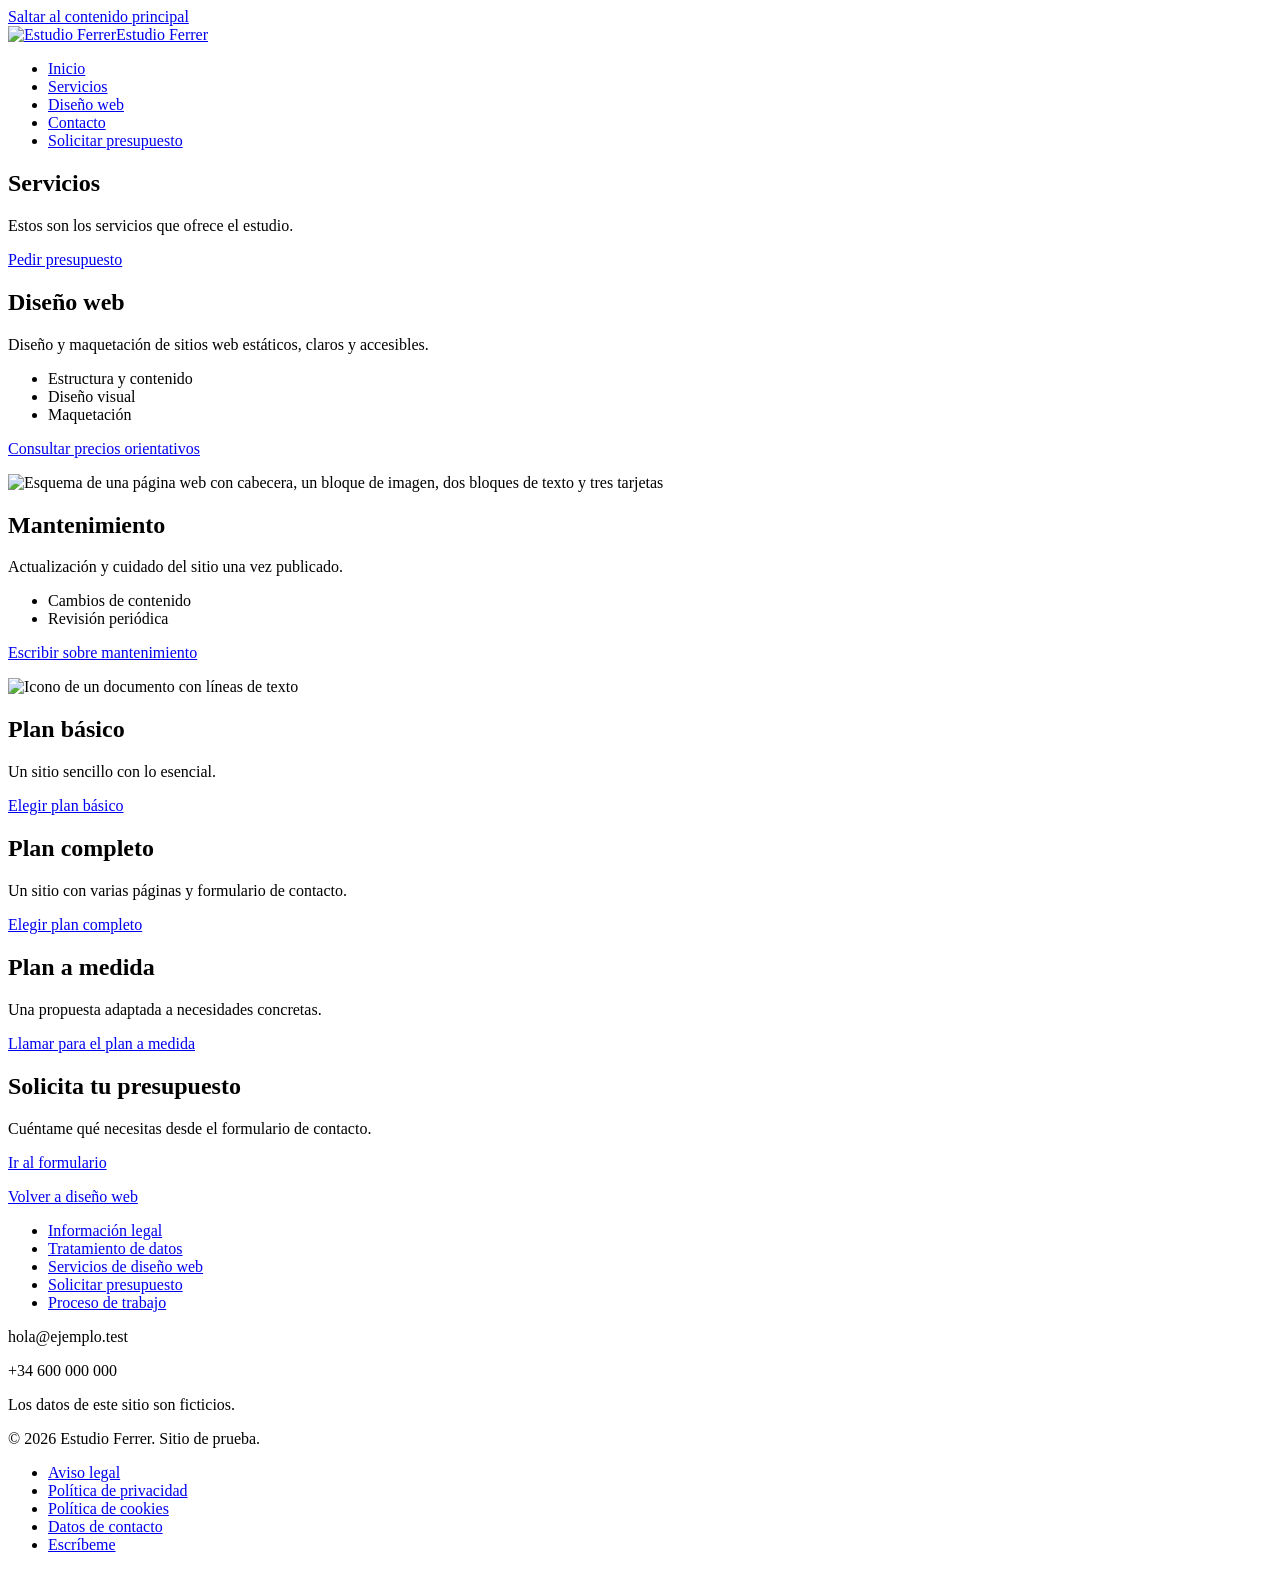
==== index.html @ 9582a0b9 "Add files via upload" ====
<!DOCTYPE html>
<html lang="es">
<head>
<meta charset="utf-8">
<meta name="viewport" content="width=device-width, initial-scale=1">
<title>Servicios | Estudio Ferrer</title>
<link rel="stylesheet" href="../css/styles.css">
</head>
<body>
<div class="skip-link-container"><a class="skip-link" href="#main">Saltar al contenido principal</a></div>
<header class="page-header">
<a href="../"><img src="../assets/logo-estudio.svg" alt="Estudio Ferrer" width="48" height="48">Estudio Ferrer</a>
<nav aria-label="Navegación principal"><ul class="navigation-list"><li><a class="navigation-link" href="../">Inicio</a></li><li><a class="navigation-link" href="./" aria-current="page">Servicios</a></li><li><a class="navigation-link" href="../servicios/#diseno-web">Diseño web</a></li><li><a class="navigation-link" href="../contacto/">Contacto</a></li><li><a class="button-primary" href="../contacto/#formulario-contacto">Solicitar presupuesto</a></li></ul></nav>
</header>
<main id="main">
<section id="servicios-intro">
<div class="content-layout"><div class="text-content"><h1>Servicios</h1><p>Estos son los servicios que ofrece el estudio.</p><p><a href="#solicitar-presupuesto">Pedir presupuesto</a></p></div></div>
</section>
<section id="diseno-web">
<div class="section-layout"><div class="text-content"><h2>Diseño web</h2><p>Diseño y maquetación de sitios web estáticos, claros y accesibles.</p><ul><li>Estructura y contenido</li><li>Diseño visual</li><li>Maquetación</li></ul><!-- [PENDING: servicios.diseno-web.enlace-precios] --><p><a href="#pending-servicios.diseno-web.enlace-precios">Consultar precios orientativos</a></p></div><div><img src="../assets/img-diseno.png" alt="Esquema de una página web con cabecera, un bloque de imagen, dos bloques de texto y tres tarjetas" width="800" height="600"></div></div>
</section>
<section id="mantenimiento">
<div class="content-layout"><div class="text-content"><h2>Mantenimiento</h2><p>Actualización y cuidado del sitio una vez publicado.</p><ul><li>Cambios de contenido</li><li>Revisión periódica</li></ul><p><a href="mailto:hola@ejemplo.test">Escribir sobre mantenimiento</a></p></div></div>
</section>
<section id="planes">
<div class="card-grid"><div class="grid-item"><img src="../assets/icono-plan-basico.svg" alt="Icono de un documento con líneas de texto" width="48" height="48"><div class="text-content"><h2 class="heading-visual-3">Plan básico</h2><p>Un sitio sencillo con lo esencial.</p><div class="action-group"><a class="button-secondary" href="../contacto/#formulario-contacto">Elegir plan básico</a></div></div></div><div class="grid-item"><div class="text-content"><h2 class="heading-visual-3">Plan completo</h2><p>Un sitio con varias páginas y formulario de contacto.</p><div class="action-group"><a class="button-secondary" href="../contacto/#formulario-contacto">Elegir plan completo</a></div></div></div><div class="grid-item"><div class="text-content"><h2 class="heading-visual-3">Plan a medida</h2><p>Una propuesta adaptada a necesidades concretas.</p><p><a href="tel:+34600000000">Llamar para el plan a medida</a></p></div></div></div>
</section>
<section id="solicitar-presupuesto">
<div class="content-layout"><div class="text-content"><h2>Solicita tu presupuesto</h2><p>Cuéntame qué necesitas desde el formulario de contacto.</p><div class="action-group"><a class="button-primary" href="../contacto/#formulario-contacto">Ir al formulario</a></div><p><a href="#diseno-web">Volver a diseño web</a></p></div></div>
</section>
</main>
<footer class="page-footer">
<div>
<ul><li><a href="../legal/aviso-legal/">Información legal</a></li><li><a href="../legal/privacidad/#tratamiento-datos">Tratamiento de datos</a></li><li><a href="../servicios/#diseno-web">Servicios de diseño web</a></li><li><a href="../contacto/#formulario-contacto">Solicitar presupuesto</a></li><li><a href="../#propuesta">Proceso de trabajo</a></li></ul>
<p>hola@ejemplo.test</p>
<p>+34 600 000 000</p>
<p>Los datos de este sitio son ficticios.</p>
<p>© 2026 Estudio Ferrer. Sitio de prueba.</p>
</div>
<nav aria-label="Navegación del pie"><ul class="navigation-list"><li><a class="navigation-link" href="../legal/aviso-legal/">Aviso legal</a></li><li><a class="navigation-link" href="../legal/privacidad/">Política de privacidad</a></li><li><a class="navigation-link" href="../legal/privacidad/#cookies">Política de cookies</a></li><li><a class="navigation-link" href="../contacto/#datos-contacto">Datos de contacto</a></li><li><a class="navigation-link" href="mailto:hola@ejemplo.test">Escríbeme</a></li></ul></nav>
</footer>
</body>
</html>
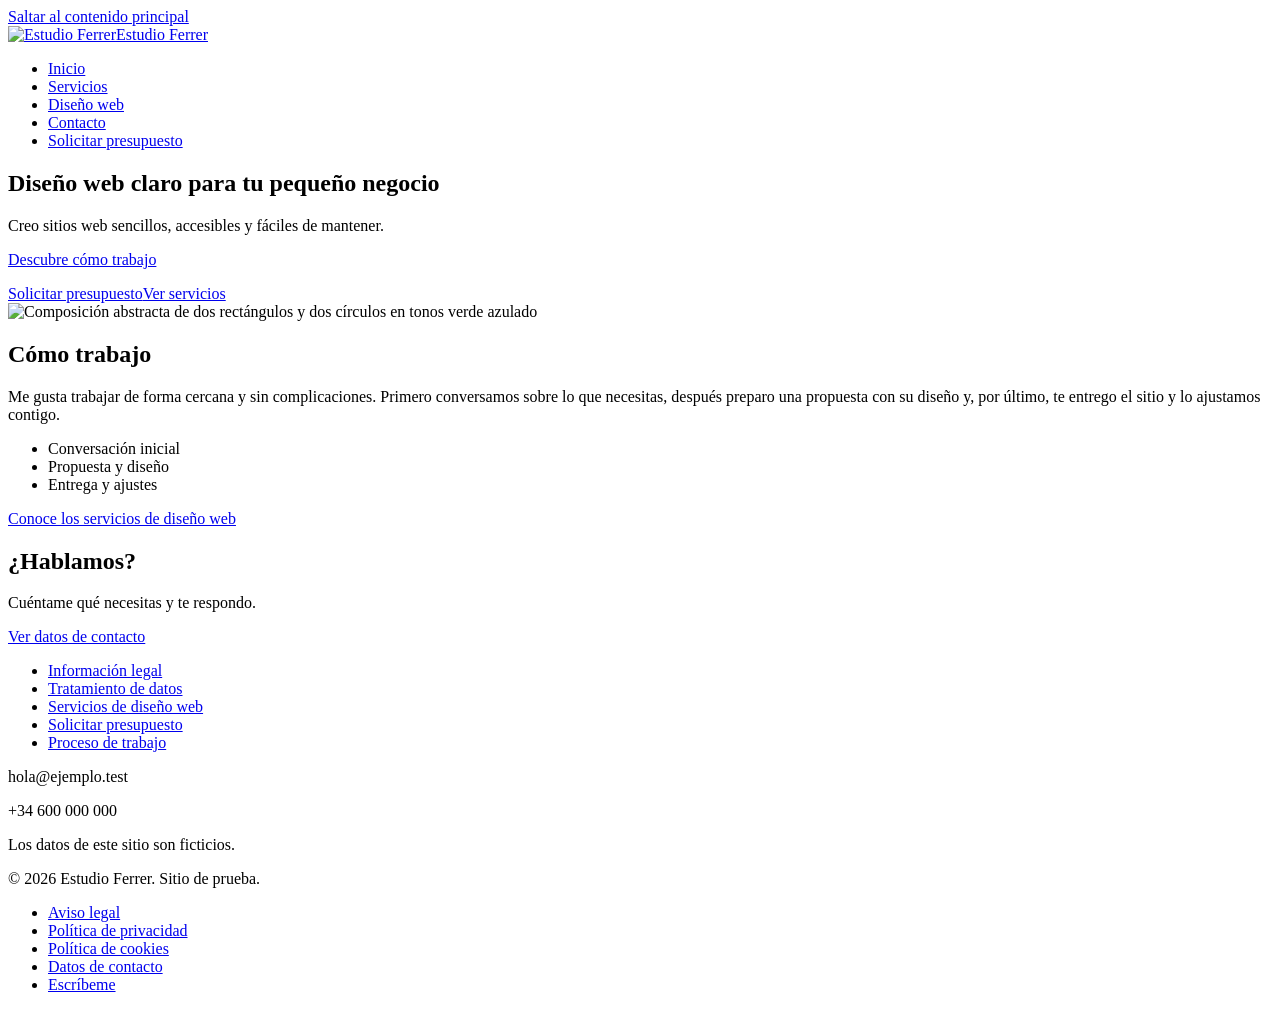
==== commit 7991dcf3: "Add files via upload" ====
--- a/index.html
+++ b/index.html
@@ -3,41 +3,36 @@
 <head>
 <meta charset="utf-8">
 <meta name="viewport" content="width=device-width, initial-scale=1">
-<title>Servicios | Estudio Ferrer</title>
-<link rel="stylesheet" href="../css/styles.css">
+<title>Inicio | Estudio Ferrer</title>
+<link rel="stylesheet" href="css/styles.css">
 </head>
 <body>
 <div class="skip-link-container"><a class="skip-link" href="#main">Saltar al contenido principal</a></div>
 <header class="page-header">
-<a href="../"><img src="../assets/logo-estudio.svg" alt="Estudio Ferrer" width="48" height="48">Estudio Ferrer</a>
-<nav aria-label="Navegación principal"><ul class="navigation-list"><li><a class="navigation-link" href="../">Inicio</a></li><li><a class="navigation-link" href="./" aria-current="page">Servicios</a></li><li><a class="navigation-link" href="../servicios/#diseno-web">Diseño web</a></li><li><a class="navigation-link" href="../contacto/">Contacto</a></li><li><a class="button-primary" href="../contacto/#formulario-contacto">Solicitar presupuesto</a></li></ul></nav>
+<a href="./"><img src="assets/logo-estudio.svg" alt="Estudio Ferrer" width="48" height="48">Estudio Ferrer</a>
+<nav aria-label="Navegación principal"><ul class="navigation-list"><li><a class="navigation-link" href="./" aria-current="page">Inicio</a></li><li><a class="navigation-link" href="servicios/">Servicios</a></li><li><a class="navigation-link" href="servicios/#diseno-web">Diseño web</a></li><li><a class="navigation-link" href="contacto/">Contacto</a></li><li><a class="button-primary" href="contacto/#formulario-contacto">Solicitar presupuesto</a></li></ul></nav>
 </header>
 <main id="main">
-<section id="servicios-intro">
-<div class="content-layout"><div class="text-content"><h1>Servicios</h1><p>Estos son los servicios que ofrece el estudio.</p><p><a href="#solicitar-presupuesto">Pedir presupuesto</a></p></div></div>
+<section id="hero-inicio">
+<div class="hero"><div class="text-content"><h1>Diseño web claro para tu pequeño negocio</h1><p>Creo sitios web sencillos, accesibles y fáciles de mantener.</p><p><a href="#propuesta">Descubre cómo trabajo</a></p><div class="action-group"><a class="button-primary" href="contacto/#formulario-contacto">Solicitar presupuesto</a><a class="button-secondary" href="servicios/">Ver servicios</a></div></div><div><img src="assets/hero-inicio.png" alt="Composición abstracta de dos rectángulos y dos círculos en tonos verde azulado" width="1200" height="800"></div></div>
 </section>
-<section id="diseno-web">
-<div class="section-layout"><div class="text-content"><h2>Diseño web</h2><p>Diseño y maquetación de sitios web estáticos, claros y accesibles.</p><ul><li>Estructura y contenido</li><li>Diseño visual</li><li>Maquetación</li></ul><!-- [PENDING: servicios.diseno-web.enlace-precios] --><p><a href="#pending-servicios.diseno-web.enlace-precios">Consultar precios orientativos</a></p></div><div><img src="../assets/img-diseno.png" alt="Esquema de una página web con cabecera, un bloque de imagen, dos bloques de texto y tres tarjetas" width="800" height="600"></div></div>
+<section id="propuesta">
+<div class="section-layout"><div class="text-content"><h2>Cómo trabajo</h2><p>Me gusta trabajar de forma cercana y sin complicaciones. Primero conversamos sobre lo que necesitas, después preparo una propuesta con su diseño y, por último, te entrego el sitio y lo ajustamos contigo.</p><ul><li>Conversación inicial</li><li>Propuesta y diseño</li><li>Entrega y ajustes</li></ul><p><a href="servicios/#diseno-web">Conoce los servicios de diseño web</a></p></div><!-- [PENDING: inicio.propuesta.imagen] -->
+<div data-pending="inicio.propuesta.imagen"></div></div>
 </section>
-<section id="mantenimiento">
-<div class="content-layout"><div class="text-content"><h2>Mantenimiento</h2><p>Actualización y cuidado del sitio una vez publicado.</p><ul><li>Cambios de contenido</li><li>Revisión periódica</li></ul><p><a href="mailto:hola@ejemplo.test">Escribir sobre mantenimiento</a></p></div></div>
-</section>
-<section id="planes">
-<div class="card-grid"><div class="grid-item"><img src="../assets/icono-plan-basico.svg" alt="Icono de un documento con líneas de texto" width="48" height="48"><div class="text-content"><h2 class="heading-visual-3">Plan básico</h2><p>Un sitio sencillo con lo esencial.</p><div class="action-group"><a class="button-secondary" href="../contacto/#formulario-contacto">Elegir plan básico</a></div></div></div><div class="grid-item"><div class="text-content"><h2 class="heading-visual-3">Plan completo</h2><p>Un sitio con varias páginas y formulario de contacto.</p><div class="action-group"><a class="button-secondary" href="../contacto/#formulario-contacto">Elegir plan completo</a></div></div></div><div class="grid-item"><div class="text-content"><h2 class="heading-visual-3">Plan a medida</h2><p>Una propuesta adaptada a necesidades concretas.</p><p><a href="tel:+34600000000">Llamar para el plan a medida</a></p></div></div></div>
-</section>
-<section id="solicitar-presupuesto">
-<div class="content-layout"><div class="text-content"><h2>Solicita tu presupuesto</h2><p>Cuéntame qué necesitas desde el formulario de contacto.</p><div class="action-group"><a class="button-primary" href="../contacto/#formulario-contacto">Ir al formulario</a></div><p><a href="#diseno-web">Volver a diseño web</a></p></div></div>
+<section id="cierre-inicio">
+<div class="content-layout"><div class="text-content"><h2>¿Hablamos?</h2><p>Cuéntame qué necesitas y te respondo.</p><div class="action-group"><a class="button-primary" href="contacto/#datos-contacto">Ver datos de contacto</a></div></div></div>
 </section>
 </main>
 <footer class="page-footer">
 <div>
-<ul><li><a href="../legal/aviso-legal/">Información legal</a></li><li><a href="../legal/privacidad/#tratamiento-datos">Tratamiento de datos</a></li><li><a href="../servicios/#diseno-web">Servicios de diseño web</a></li><li><a href="../contacto/#formulario-contacto">Solicitar presupuesto</a></li><li><a href="../#propuesta">Proceso de trabajo</a></li></ul>
+<ul><li><a href="legal/aviso-legal/">Información legal</a></li><li><a href="legal/privacidad/#tratamiento-datos">Tratamiento de datos</a></li><li><a href="servicios/#diseno-web">Servicios de diseño web</a></li><li><a href="contacto/#formulario-contacto">Solicitar presupuesto</a></li><li><a href="./#propuesta">Proceso de trabajo</a></li></ul>
 <p>hola@ejemplo.test</p>
 <p>+34 600 000 000</p>
 <p>Los datos de este sitio son ficticios.</p>
 <p>© 2026 Estudio Ferrer. Sitio de prueba.</p>
 </div>
-<nav aria-label="Navegación del pie"><ul class="navigation-list"><li><a class="navigation-link" href="../legal/aviso-legal/">Aviso legal</a></li><li><a class="navigation-link" href="../legal/privacidad/">Política de privacidad</a></li><li><a class="navigation-link" href="../legal/privacidad/#cookies">Política de cookies</a></li><li><a class="navigation-link" href="../contacto/#datos-contacto">Datos de contacto</a></li><li><a class="navigation-link" href="mailto:hola@ejemplo.test">Escríbeme</a></li></ul></nav>
+<nav aria-label="Navegación del pie"><ul class="navigation-list"><li><a class="navigation-link" href="legal/aviso-legal/">Aviso legal</a></li><li><a class="navigation-link" href="legal/privacidad/">Política de privacidad</a></li><li><a class="navigation-link" href="legal/privacidad/#cookies">Política de cookies</a></li><li><a class="navigation-link" href="contacto/#datos-contacto">Datos de contacto</a></li><li><a class="navigation-link" href="mailto:hola@ejemplo.test">Escríbeme</a></li></ul></nav>
 </footer>
 </body>
 </html>
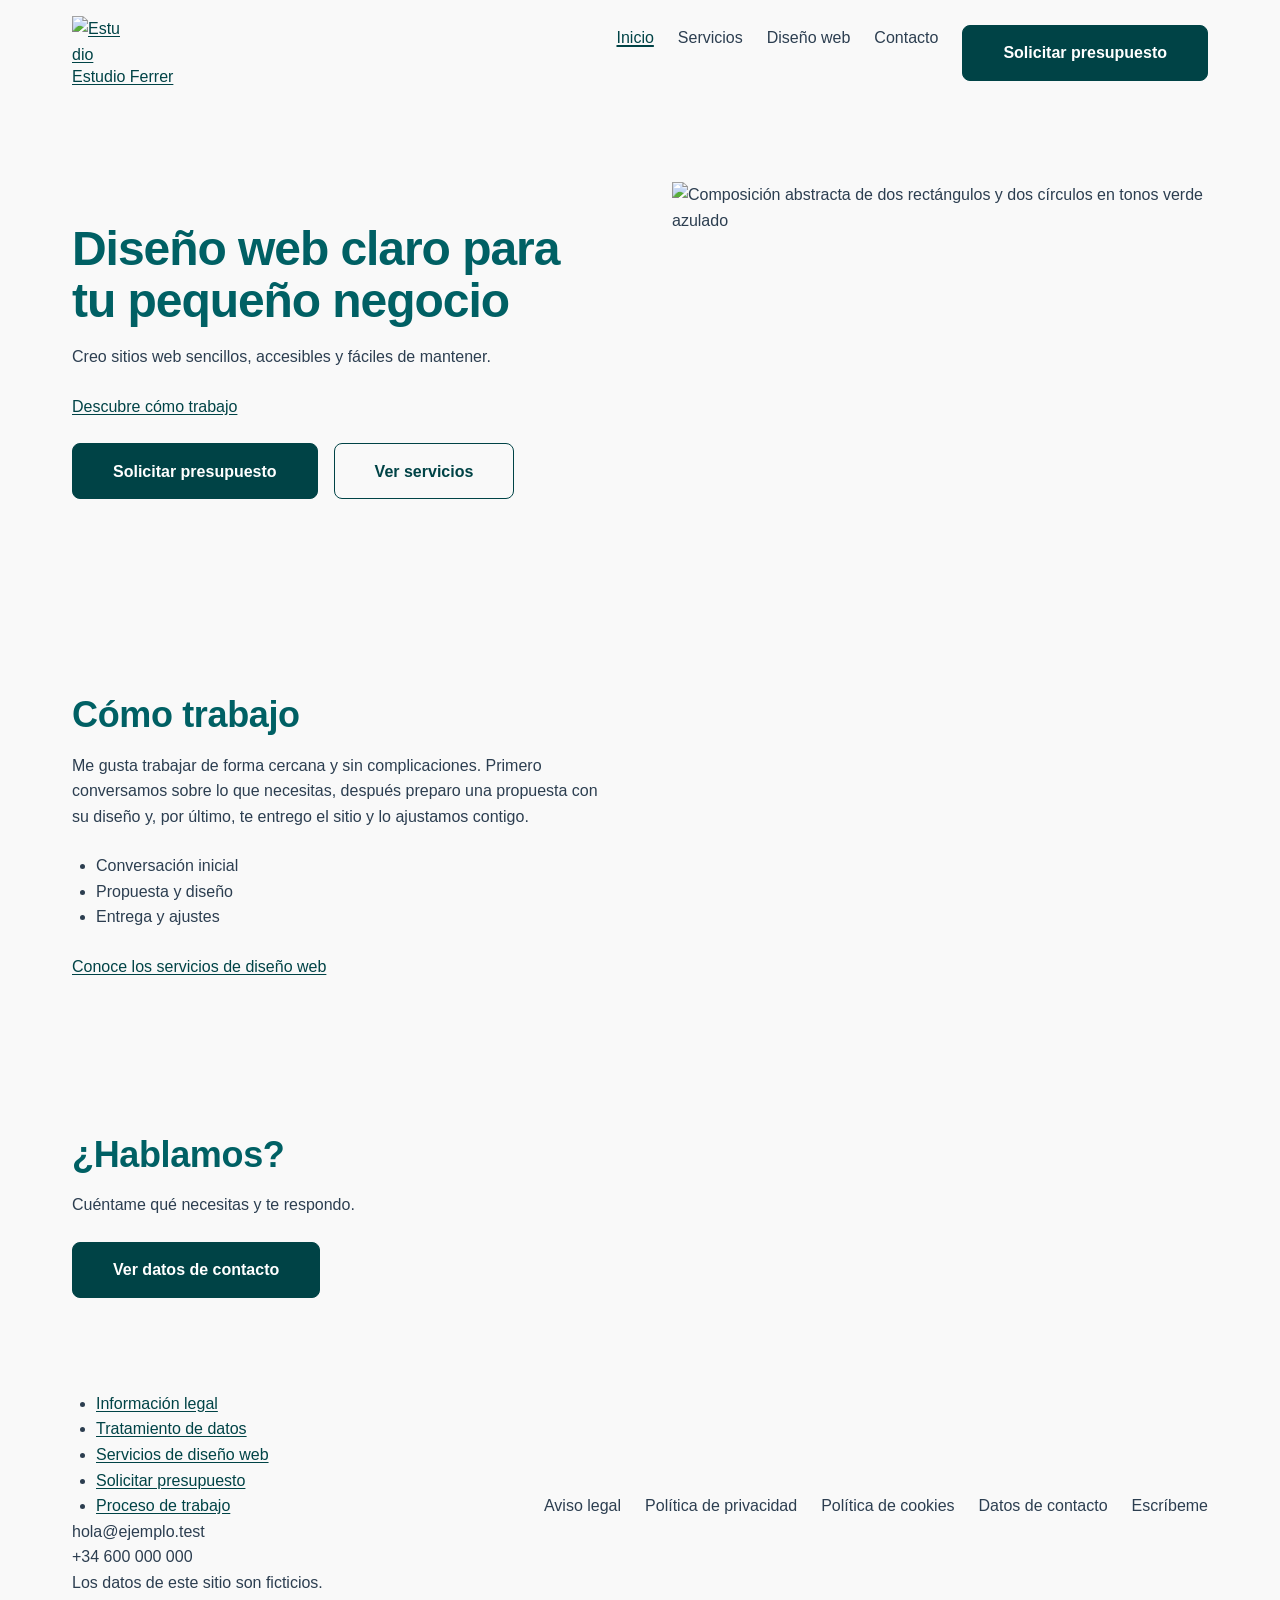
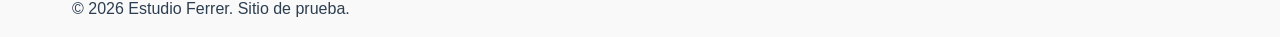
==== commit 4568ee4b: "Fix stylesheet link in index.html" ====
--- a/index.html
+++ b/index.html
@@ -4,7 +4,7 @@
 <meta charset="utf-8">
 <meta name="viewport" content="width=device-width, initial-scale=1">
 <title>Inicio | Estudio Ferrer</title>
-<link rel="stylesheet" href="css/styles.css">
+<link rel="stylesheet" href="styles.css">
 </head>
 <body>
 <div class="skip-link-container"><a class="skip-link" href="#main">Saltar al contenido principal</a></div>
--- a/styles.css
+++ b/styles.css
@@ -0,0 +1,117 @@
+@layer mandatory-overrides, tokens, base, elements, layout, components;
+
+@layer tokens {
+:root {
+--breakpoint-md: 768px;
+--color-bg-page: #F9F9F9; --color-heading-primary: #006064; --color-text: #2C3E50; --color-text-secondary: #666666;
+--color-text-on-primary: #FFFFFF; --color-interactive-primary: #004346; --color-interactive-hover: #003234;
+--color-interactive-active: #002224; --color-success: #2E7D32; --color-error: #D32F2F; --color-surface: #FFFFFF;
+--color-surface-muted: #F2F4F5; --color-border-subtle: rgba(0,0,0,0.08); --color-border-control: #8A8A8A; --color-focus-ring: #006064;
+--border-width-base: 1px;
+--font-family-base: Inter, sans-serif;
+--weight-bold: 700; --weight-semibold: 600; --weight-medium: 500; --weight-regular: 400;
+--font-size-h1: clamp(2.25rem, 5vw, 3rem); --font-size-h2: clamp(1.75rem, 3.5vw, 2.25rem); --font-size-h3: clamp(1.35rem, 2.5vw, 1.5rem);
+--font-size-sm: 0.875rem; --font-size-body: 1rem; --font-size-lg: 1.125rem;
+--line-height-display: 1.1; --line-height-headings: 1.2; --line-height-body: 1.6; --line-height-small: 1.4; --line-height-control: 1.2; --line-height-navigation: 1.5;
+--letter-spacing-display: -0.022em; --letter-spacing-headings: -0.01em; --letter-spacing-micro: 0.05em;
+--space-xs: 8px; --space-sm: 16px; --space-md: 24px; --space-lg: 32px; --space-xl: 40px;
+--control-height-md: 56px; --control-height-multiline-md: 120px; --control-size-selection-md: 20px;
+--space-section-gap: clamp(48px, 6vw, 100px); --space-layout-gap-sm: clamp(32px, 4vw, 64px); --space-layout-gap-md: clamp(40px, 5vw, 80px);
+--width-container: 1200px; --width-text-md: 680px; --width-text-lg: 800px; --width-grid-item-minimum: 280px;
+--radius-sm: 8px; --radius-md: 12px; --radius-lg: 16px;
+--focus-outline-width: 2px; --focus-outline-offset: 4px;
+--link-underline-offset-base: 0.12em; --link-underline-offset-hover: 0.18em; --link-underline-offset-active: 0.15em; --link-underline-thickness-current: 2px;
+--motion-duration-fast: 100ms; --motion-duration-medium: 200ms; --motion-duration-base: 300ms; --motion-duration-slow: 500ms;
+--motion-easing-standard: cubic-bezier(0.22, 1, 0.36, 1);
+}
+}
+
+@layer base {
+body { background-color: var(--color-bg-page); color: var(--color-text); font-family: var(--font-family-base); font-size: var(--font-size-body); line-height: var(--line-height-body); overflow-wrap: break-word; margin: 0; }
+*, *::before, *::after { box-sizing: border-box; }
+h1, h2, h3, h4, h5, h6, p, ul, ol, blockquote, figure { margin: 0; }
+img, svg, video, canvas { display: block; max-width: 100%; height: auto; }
+button, select { color: inherit; }
+button, input, textarea, select { font-family: inherit; }
+button { background: transparent; border: none; padding: 0; }
+fieldset { margin: 0; padding: 0; border-width: 0; min-inline-size: 0; }
+legend { padding: 0; }
+:focus-visible { outline-width: var(--focus-outline-width); outline-style: solid; outline-color: var(--color-focus-ring); outline-offset: var(--focus-outline-offset); }
+}
+
+@layer elements {
+.heading-visual-1, h1 { font-size: var(--font-size-h1); line-height: var(--line-height-display); font-weight: var(--weight-bold); letter-spacing: var(--letter-spacing-display); color: var(--color-heading-primary); }
+.heading-visual-2, h2 { font-size: var(--font-size-h2); line-height: var(--line-height-headings); font-weight: var(--weight-semibold); letter-spacing: var(--letter-spacing-headings); color: var(--color-heading-primary); }
+.heading-visual-3, h3, h4, h5, h6 { font-size: var(--font-size-h3); line-height: var(--line-height-headings); font-weight: var(--weight-semibold); letter-spacing: var(--letter-spacing-headings); color: var(--color-heading-primary); }
+p { font-weight: var(--weight-regular); }
+strong { font-weight: var(--weight-semibold); }
+small { font-size: var(--font-size-sm); line-height: var(--line-height-small); font-weight: var(--weight-regular); color: var(--color-text-secondary); }
+.micro-text { font-size: var(--font-size-sm); line-height: var(--line-height-small); font-weight: var(--weight-medium); letter-spacing: var(--letter-spacing-micro); color: var(--color-text-secondary); }
+ul, ol { padding-inline-start: var(--space-md); }
+a:not(:is(.button-primary, .button-secondary, .skip-link, .navigation-link)) { color: var(--color-interactive-primary); text-decoration: underline; text-underline-offset: var(--link-underline-offset-base); transition-property: color, text-underline-offset; transition-duration: var(--motion-duration-base); transition-timing-function: var(--motion-easing-standard); }
+a:not(:is(.button-primary, .button-secondary, .skip-link, .navigation-link)):hover { color: var(--color-interactive-hover); text-underline-offset: var(--link-underline-offset-hover); }
+a:not(:is(.button-primary, .button-secondary, .skip-link, .navigation-link)):active { color: var(--color-interactive-active); text-underline-offset: var(--link-underline-offset-active); }
+}
+
+@layer layout {
+main, .page-header, .page-footer { max-width: var(--width-container); margin: 0 auto; padding-inline: var(--space-sm); }
+section { padding-block: var(--space-section-gap); }
+.page-header, .page-footer { display: flex; flex-direction: column; gap: var(--space-sm); padding-block: var(--space-sm); }
+.navigation-list { display: flex; flex-wrap: wrap; gap: var(--space-xs) var(--space-md); list-style: none; padding: 0; }
+.form-stack { display: flex; flex-direction: column; gap: var(--space-md); }
+.action-group { display: flex; flex-wrap: wrap; align-items: center; gap: var(--space-sm); }
+.skip-link-container { position: absolute; top: 0; inset-inline-start: var(--space-sm); }
+.content-layout { display: flex; flex-direction: column; gap: var(--space-lg); }
+.text-content { display: flex; flex-direction: column; max-width: var(--width-text-md); }
+.hero { display: flex; flex-direction: column; gap: var(--space-lg); }
+.section-layout { display: flex; flex-direction: column; gap: var(--space-layout-gap-sm); }
+.card-grid { display: grid; grid-template-columns: repeat(auto-fit, minmax(var(--width-grid-item-minimum), 1fr)); gap: var(--space-lg); }
+.grid-item { display: flex; flex-direction: column; gap: var(--space-md); }
+:is(.text-content) > * + * { margin-block-start: var(--space-md); }
+:is(.text-content) > * + :is(h2, h3) { margin-block-start: var(--space-lg); }
+:is(.text-content) > :is(h1, h2, h3, h4, h5, h6, .heading-visual-1, .heading-visual-2, .heading-visual-3) + * { margin-block-start: var(--space-sm); }
+@media (min-width: 768px) {
+main, .page-header, .page-footer { padding-inline: var(--space-lg); }
+.page-header, .page-footer { flex-direction: row; align-items: center; justify-content: space-between; }
+.hero { flex-direction: row; align-items: center; gap: var(--space-layout-gap-md); }
+.section-layout { flex-direction: row; align-items: center; }
+:is(.hero, .section-layout) > * { flex-grow: 1; flex-shrink: 1; flex-basis: 0; min-width: 0; }
+}
+}
+
+@layer components {
+.button-primary, .button-secondary, .skip-link { display: inline-flex; align-items: center; justify-content: center; min-height: var(--control-height-md); padding-block: var(--space-sm); padding-inline: var(--space-xl); border-radius: var(--radius-sm); border-width: var(--border-width-base); border-style: solid; font-size: var(--font-size-body); font-weight: var(--weight-semibold); line-height: var(--line-height-control); text-decoration: none; transition-duration: var(--motion-duration-base); transition-timing-function: var(--motion-easing-standard); }
+:is(.button-primary, .button-secondary):is(button, summary):not(:disabled) { cursor: pointer; }
+.button-primary, .skip-link { background-color: var(--color-interactive-primary); color: var(--color-text-on-primary); border-color: var(--color-interactive-primary); transition-property: background-color, border-color; }
+.button-primary:hover, .skip-link:hover { background-color: var(--color-interactive-hover); border-color: var(--color-interactive-hover); }
+.button-primary:active, .skip-link:active { background-color: var(--color-interactive-active); border-color: var(--color-interactive-active); }
+.button-secondary { background-color: transparent; color: var(--color-interactive-primary); border-color: var(--color-interactive-primary); transition-property: background-color, border-color, color; }
+.button-secondary:hover { background-color: var(--color-surface-muted); border-color: var(--color-interactive-hover); color: var(--color-interactive-hover); }
+.button-secondary:active { background-color: var(--color-surface-muted); border-color: var(--color-interactive-active); color: var(--color-interactive-active); }
+:is(.button-primary, .button-secondary, .skip-link):disabled { background-color: var(--color-surface-muted); border-color: var(--color-border-control); color: var(--color-text-secondary); cursor: not-allowed; }
+.skip-link { transform: translateY(-100%); transition-property: background-color, border-color, transform; }
+.skip-link:focus-visible { transform: none; }
+
+.form-field { display: flex; flex-direction: column; gap: var(--space-xs); }
+.form-field-option { display: flex; flex-direction: row; align-items: flex-start; gap: var(--space-xs); }
+.form-field-label, .form-group-legend { font-size: var(--font-size-body); line-height: var(--line-height-small); font-weight: var(--weight-semibold); color: var(--color-text); }
+.form-group { display: flex; flex-direction: column; gap: var(--space-xs); }
+.input, .textarea, .select { background-color: var(--color-surface); border-width: var(--border-width-base); border-style: solid; border-color: var(--color-border-control); transition-duration: var(--motion-duration-medium); transition-timing-function: var(--motion-easing-standard); padding-inline: var(--space-sm); border-radius: var(--radius-sm); font-size: var(--font-size-body); line-height: var(--line-height-body); font-weight: var(--weight-regular); color: var(--color-text); cursor: text; transition-property: border-color; }
+.input, .select { min-height: var(--control-height-md); }
+.textarea { min-height: var(--control-height-multiline-md); padding-block: var(--space-sm); resize: vertical; }
+.select { cursor: pointer; }
+:is(.input, .textarea, .select):is(:user-invalid, [aria-invalid="true"]) { border-color: var(--color-error); }
+:is(.input, .textarea, .select):disabled { background-color: var(--color-surface-muted); cursor: not-allowed; color: var(--color-text-secondary); }
+.checkbox, .radio { width: var(--control-size-selection-md); height: var(--control-size-selection-md); cursor: pointer; }
+:is(.checkbox, .radio):checked { accent-color: var(--color-interactive-primary); }
+:is(.checkbox, .radio):disabled { cursor: not-allowed; }
+.form-message-helper, .form-message-error, .form-message-success { font-size: var(--font-size-sm); line-height: var(--line-height-small); }
+.form-message-helper { color: var(--color-text-secondary); }
+.form-message-error { color: var(--color-error); }
+.form-message-success { color: var(--color-success); }
+
+.navigation-link { display: inline-flex; font-size: var(--font-size-body); line-height: var(--line-height-navigation); font-weight: var(--weight-medium); color: var(--color-text); text-decoration: none; text-underline-offset: var(--link-underline-offset-base); transition-property: color; transition-duration: var(--motion-duration-base); transition-timing-function: var(--motion-easing-standard); }
+.navigation-link:hover { color: var(--color-interactive-hover); }
+.navigation-link:active { color: var(--color-interactive-active); }
+.navigation-link[aria-current]:not([aria-current="false"]) { color: var(--color-interactive-primary); text-decoration: underline; text-decoration-thickness: var(--link-underline-thickness-current); }
+}
